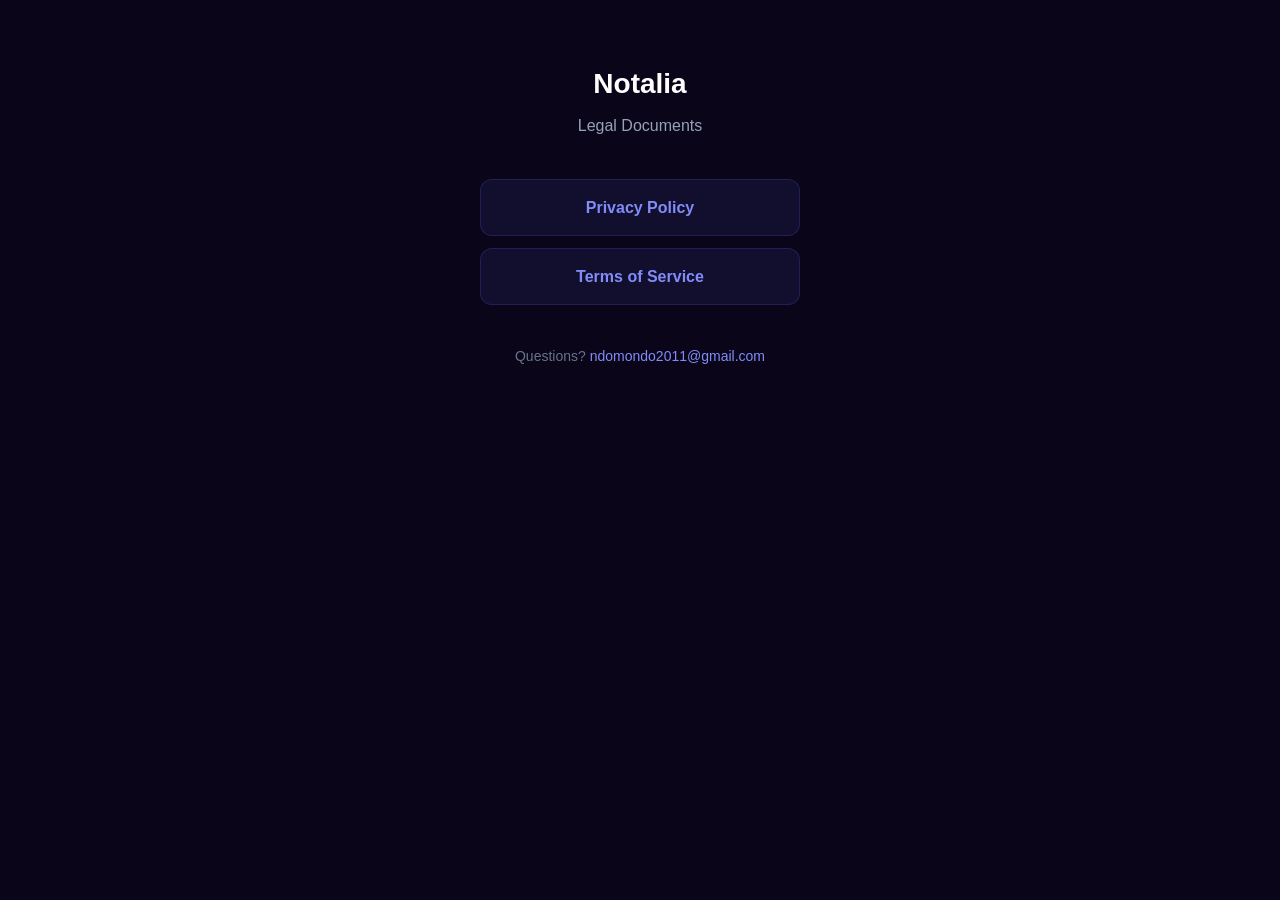
==== index.html @ 7a398b64 "Added landing page with links to Notalia's privacy policy and terms of service to ensure transparenc" ====
<!DOCTYPE html>
<html lang="en">
<head>
  <meta charset="UTF-8">
  <meta name="viewport" content="width=device-width, initial-scale=1.0">
  <title>Notalia - Legal</title>
  <link rel="stylesheet" href="style.css">
</head>
<body>
  <div class="container">
    <h1>Notalia</h1>
    <p class="subtitle">Legal Documents</p>
    <div class="links">
      <a href="privacy.html">Privacy Policy</a>
      <a href="terms.html">Terms of Service</a>
    </div>
    <p class="contact">Questions? <a href="mailto:ndomondo2011@gmail.com">ndomondo2011@gmail.com</a></p>
  </div>
</body>
</html>
---- style.css ----
* { margin: 0; padding: 0; box-sizing: border-box; }

body {
  font-family: -apple-system, BlinkMacSystemFont, "Segoe UI", Roboto, sans-serif;
  background: #0a0518;
  color: #e2e8f0;
  line-height: 1.7;
  min-height: 100vh;
}

.container {
  max-width: 720px;
  margin: 0 auto;
  padding: 60px 24px 80px;
}

/* Index page */
body > .container > h1 {
  text-align: center;
}

body > .container > .subtitle {
  text-align: center;
  color: #94a3b8;
  margin-bottom: 40px;
}

.links {
  display: flex;
  flex-direction: column;
  gap: 12px;
  max-width: 320px;
  margin: 0 auto 40px;
}

.links a {
  display: block;
  text-align: center;
  padding: 14px 24px;
  border-radius: 12px;
  background: rgba(99, 102, 241, 0.1);
  border: 1px solid rgba(99, 102, 241, 0.2);
  color: #818cf8;
  text-decoration: none;
  font-weight: 600;
  transition: background 0.2s;
}

.links a:hover {
  background: rgba(99, 102, 241, 0.2);
}

.contact {
  text-align: center;
  color: #64748b;
  font-size: 14px;
}

.contact a {
  color: #818cf8;
  text-decoration: none;
}

/* Legal pages */
h1 {
  font-size: 28px;
  font-weight: 700;
  margin-bottom: 4px;
  color: #fff;
}

.last-updated {
  color: #64748b;
  font-size: 14px;
  margin-bottom: 32px;
}

h2 {
  font-size: 20px;
  font-weight: 600;
  color: #fff;
  margin-top: 36px;
  margin-bottom: 12px;
}

p, li {
  color: #cbd5e1;
  margin-bottom: 12px;
}

ul {
  padding-left: 20px;
  margin-bottom: 16px;
}

li {
  margin-bottom: 6px;
}

strong {
  color: #e2e8f0;
}

table {
  width: 100%;
  border-collapse: collapse;
  margin: 16px 0;
  font-size: 14px;
}

th, td {
  text-align: left;
  padding: 10px 12px;
  border: 1px solid rgba(255, 255, 255, 0.08);
}

th {
  background: rgba(99, 102, 241, 0.08);
  color: #e2e8f0;
  font-weight: 600;
}

td {
  color: #cbd5e1;
}

a.back {
  display: inline-block;
  color: #818cf8;
  text-decoration: none;
  font-size: 14px;
  margin-bottom: 32px;
}

a.back:hover {
  text-decoration: underline;
}

em {
  color: #94a3b8;
  font-style: italic;
}
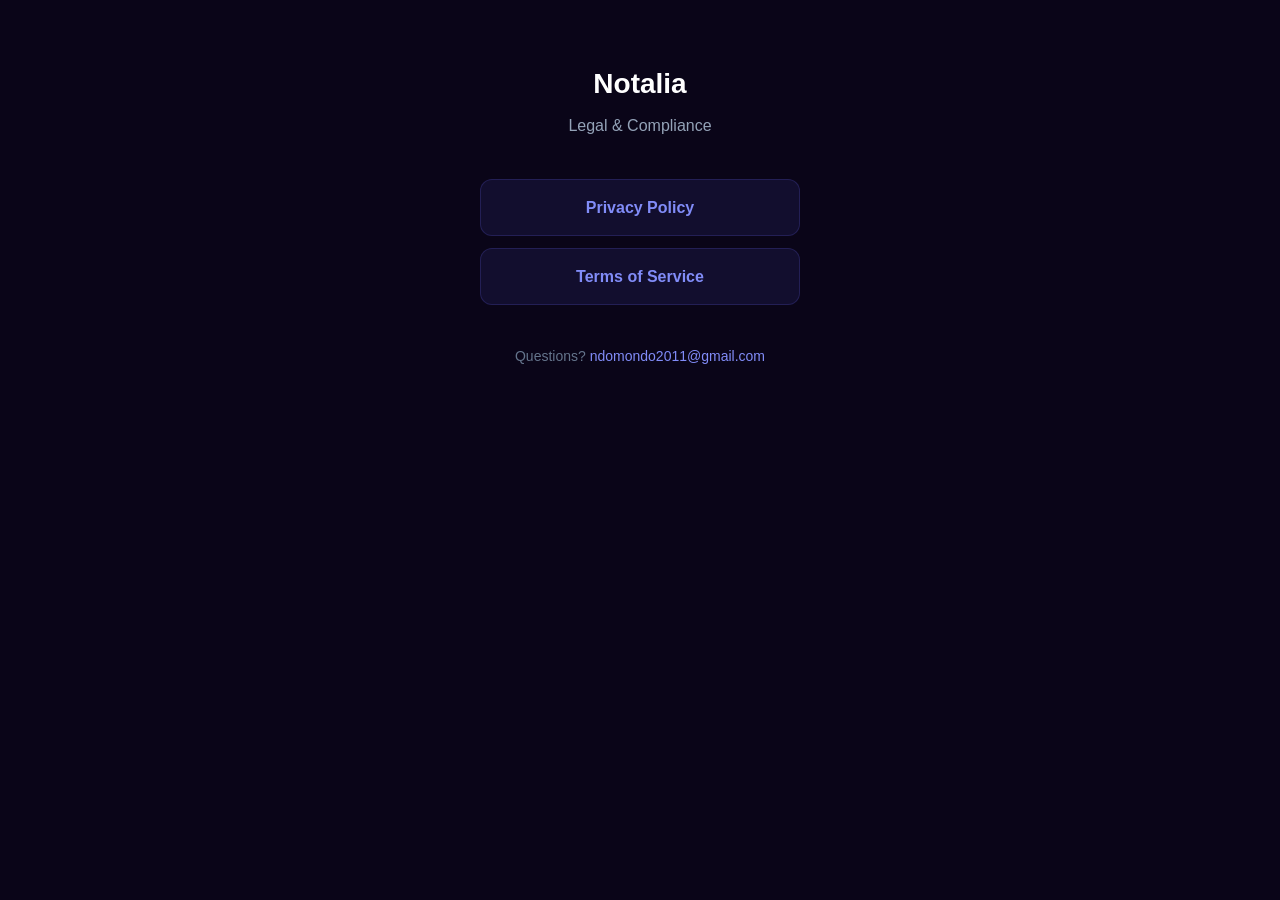
==== commit 520377bd: "[Update] Added GDPR/CCPA information, removed strip from payment options, added revenuecat to third-" ====
--- a/index.html
+++ b/index.html
@@ -9,7 +9,7 @@
 <body>
   <div class="container">
     <h1>Notalia</h1>
-    <p class="subtitle">Legal Documents</p>
+    <p class="subtitle">Legal & Compliance</p>
     <div class="links">
       <a href="privacy.html">Privacy Policy</a>
       <a href="terms.html">Terms of Service</a>
--- a/style.css
+++ b/style.css
@@ -125,7 +125,9 @@
 }
 
 a.back {
-  display: inline-block;
+  display: inline-flex;
+  align-items: center;
+  gap: 4px;
   color: #818cf8;
   text-decoration: none;
   font-size: 14px;
@@ -136,6 +138,11 @@
   text-decoration: underline;
 }
 
+.back-icon {
+  width: 18px;
+  height: 18px;
+}
+
 em {
   color: #94a3b8;
   font-style: italic;
